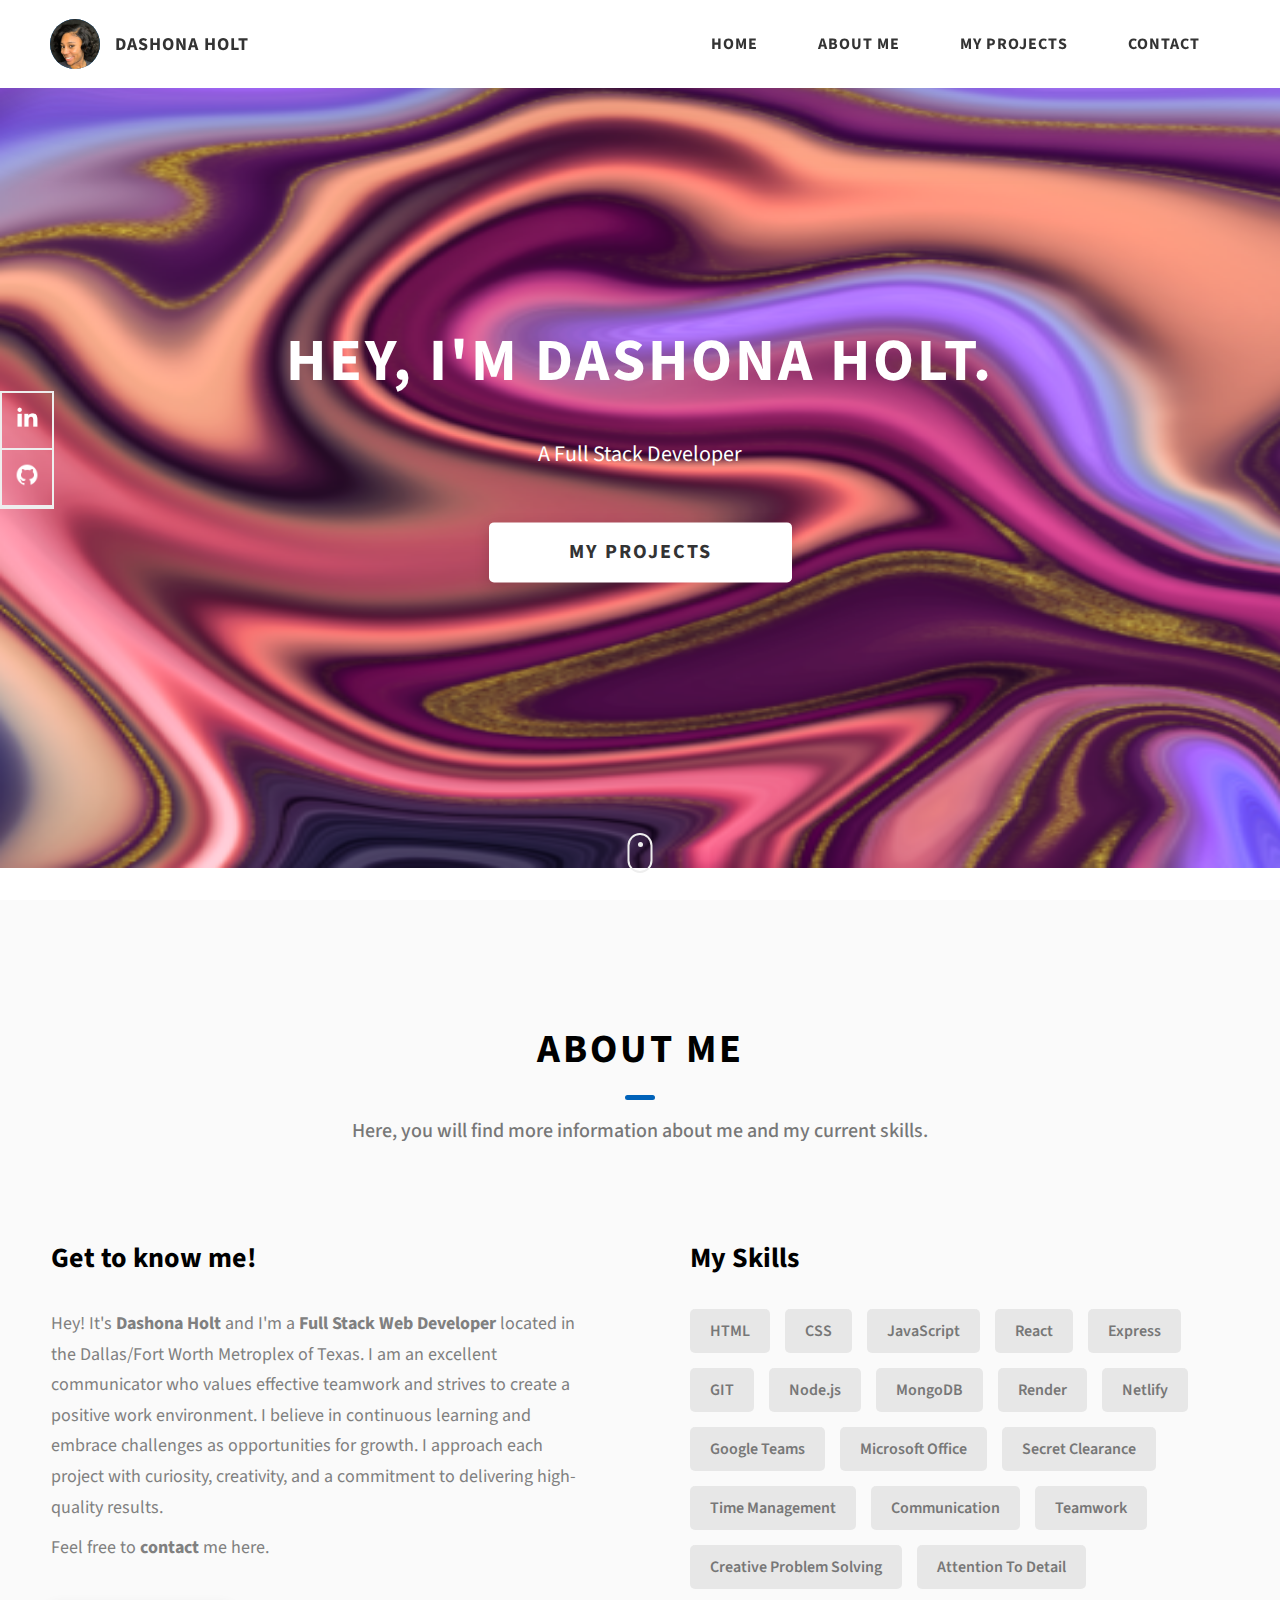
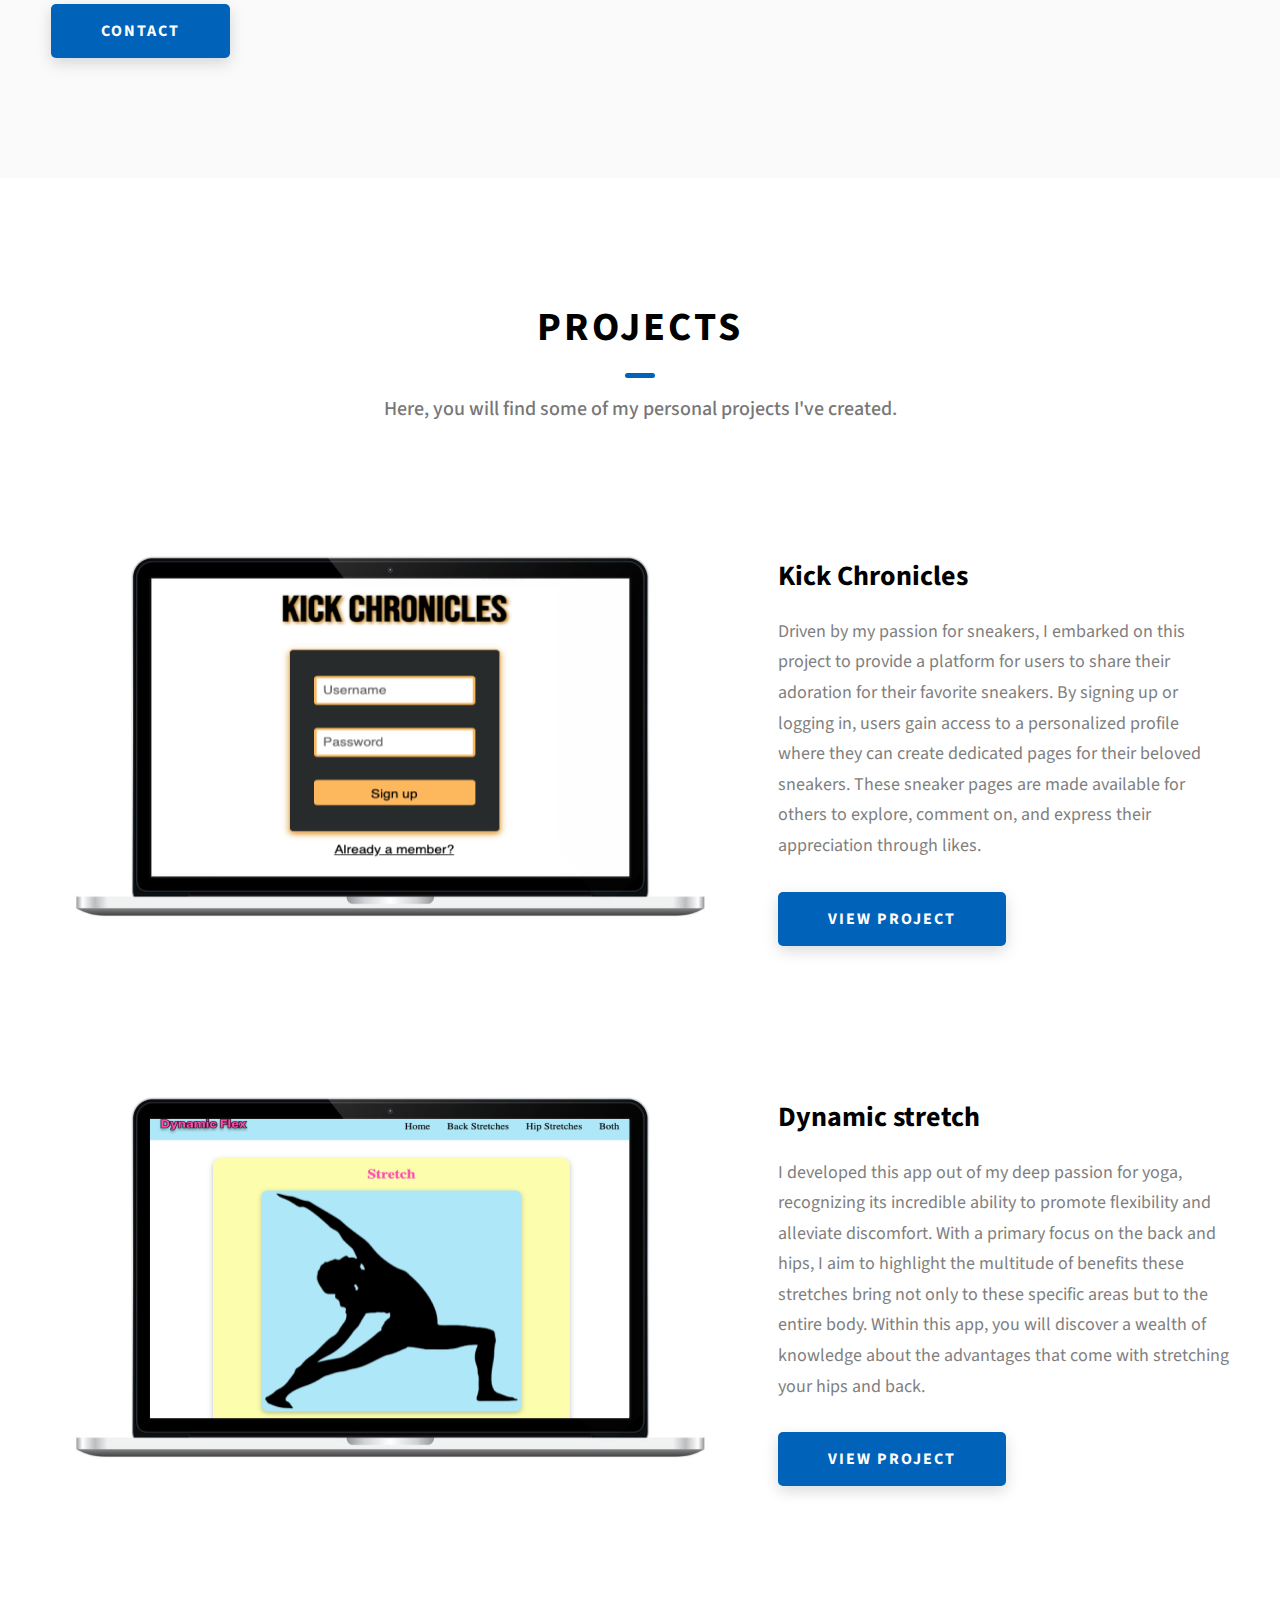
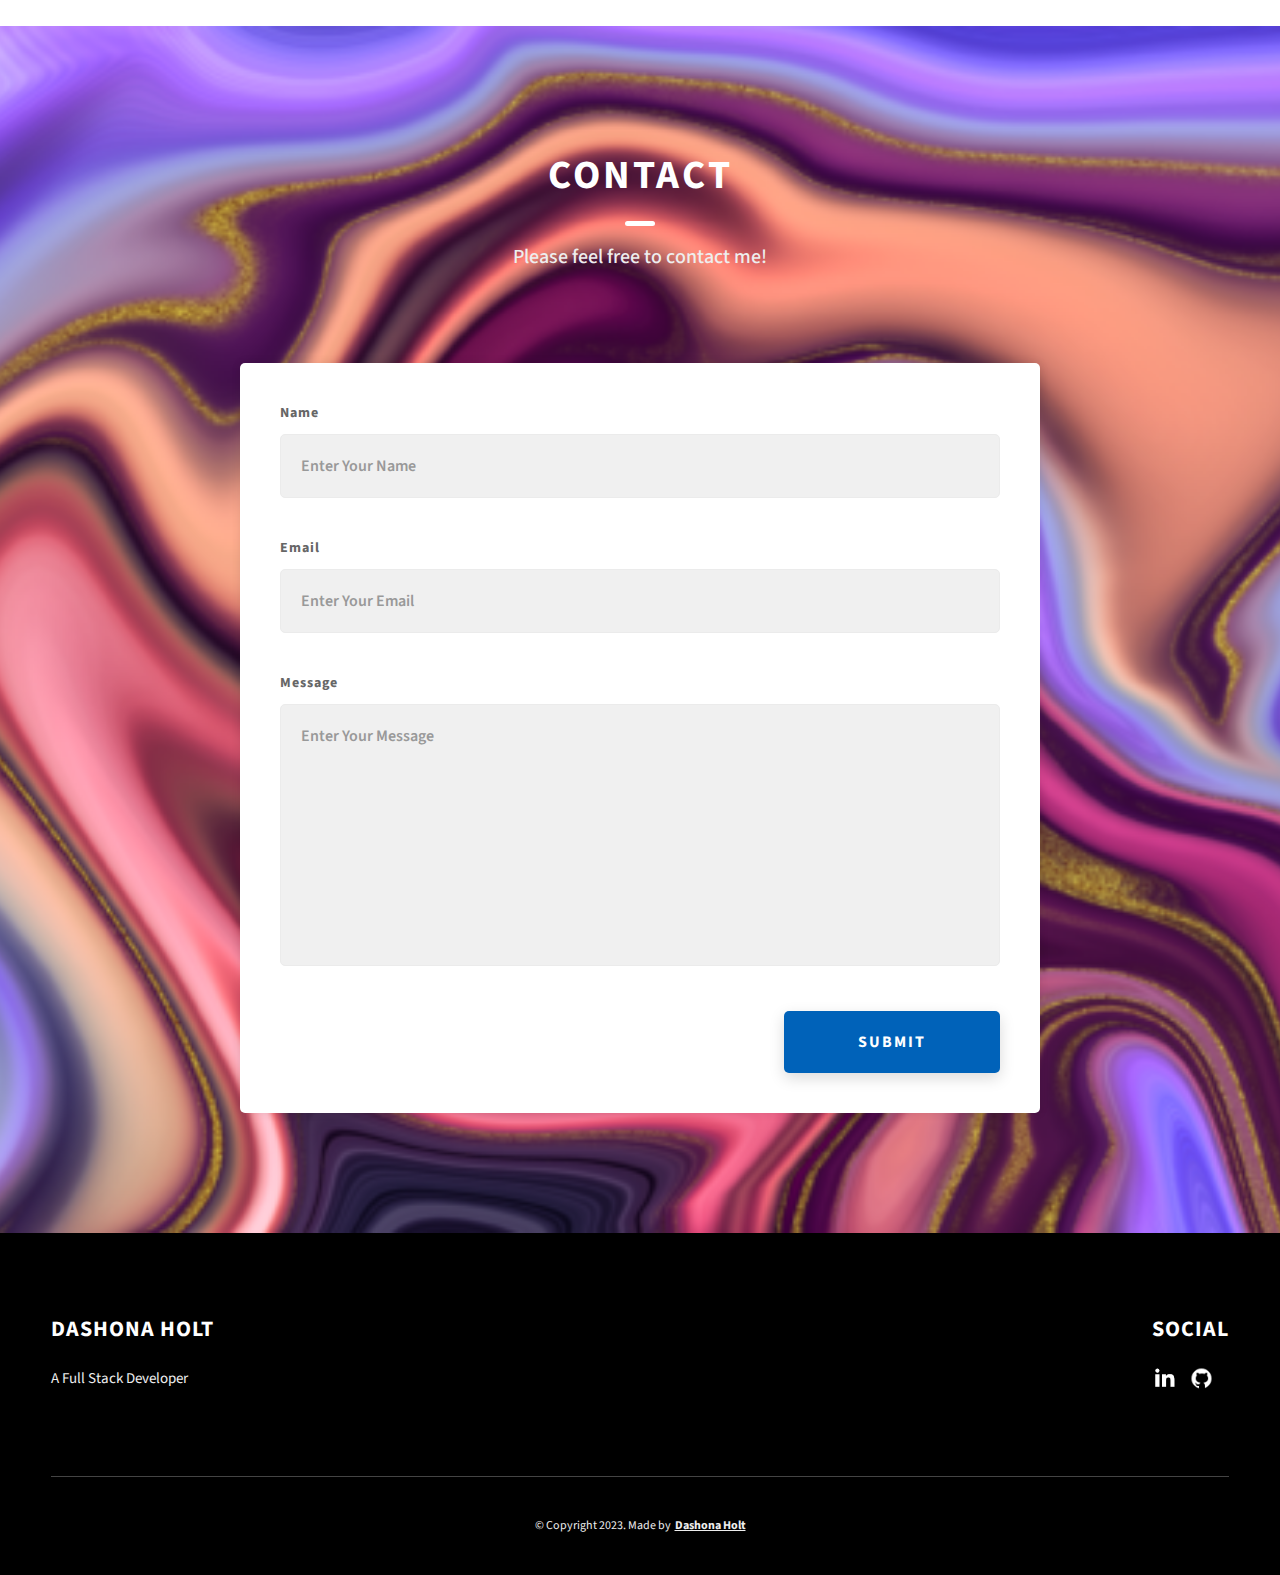
==== index.html @ 9c193bed "updates" ====
<!DOCTYPE html>
<html lang="en">
  <head>
    <meta charset="UTF-8" />
    <meta name="viewport" content="width=device-width, initial-scale=1.0" />
    <meta http-equiv="X-UA-Compatible" content="ie=edge" />
    <title>Dashona Holt's Portfolio</title>
    <meta name="description" content="Portfolio Template for Developer" />

    <link rel="stylesheet" href="css/style.css" />

    <link rel="preconnect" href="https://fonts.googleapis.com" />
    <link rel="preconnect" href="https://fonts.gstatic.com" crossorigin />
    <link
      href="https://fonts.googleapis.com/css2?family=Source+Sans+Pro:wght@400;600;700;900&display=swap"
      rel="stylesheet"
    />
  </head>
  <body>
    <header class="header">
      <div class="header__content">
        <div class="header__logo-container">
          <div class="header__logo-img-cont">
            <img
              src="./assets/png/myface.png"
              alt="Ram Maheshwari Logo Image"
              class="header__logo-img"
            />
          </div>
          <span class="header__logo-sub">Dashona Holt</span>
        </div>
        <div class="header__main">
          <ul class="header__links">
            <li class="header__link-wrapper">
              <a href="./index.html" class="header__link"> Home </a>
            </li>
            <li class="header__link-wrapper">
              <a href="./index.html#about" class="header__link">About Me </a>
            </li>
            <li class="header__link-wrapper">
              <a href="./index.html#projects" class="header__link">
                My Projects
              </a>
            </li>
            <li class="header__link-wrapper">
              <a href="./index.html#contact" class="header__link"> Contact </a>
            </li>
          </ul>
          <div class="header__main-ham-menu-cont">
            <img
              src="./assets/svg/ham-menu.svg"
              alt="hamburger menu"
              class="header__main-ham-menu"
            />
            <img
              src="./assets/svg/ham-menu-close.svg"
              alt="hamburger menu close"
              class="header__main-ham-menu-close d-none"
            />
          </div>
        </div>
      </div>
      <div class="header__sm-menu">
        <div class="header__sm-menu-content">
          <ul class="header__sm-menu-links">
            <li class="header__sm-menu-link">
              <a href="./index.html"> Home </a>
            </li>

            <li class="header__sm-menu-link">
              <a href="./index.html#about"> About Me</a>
            </li>

            <li class="header__sm-menu-link">
              <a href="./index.html#projects"> My Projects </a>
            </li>

            <li class="header__sm-menu-link">
              <a href="./index.html#contact"> Contact </a>
            </li>
          </ul>
        </div>
      </div>
    </header>
    <section class="home-hero">
      <div class="home-hero__content">
        <h1 class="heading-primary">Hey, I'm Dashona Holt.</h1>
        <div class="home-hero__info">
          <p class="text-primary">A Full Stack Developer</p>
        </div>

        <div class="home-hero__cta">
          <a href="./#projects" class="btn btn--bg">My Projects</a>
        </div>
      </div>
      <div class="home-hero__socials">
        <div class="home-hero__social">
          <a href="https://www.linkedin.com/in/dashonaholt/" class="home-hero__social-icon-link">
            <img
              src="./assets/png/linkedin-ico.png"
              alt="icon"
              class="home-hero__social-icon"
            />
          </a>
        </div>
        <div class="home-hero__social">
          <a href="https://github.com/dashonaholt" class="home-hero__social-icon-link">
            <img
              src="./assets/png/github-ico.png"
              alt="icon"
              class="home-hero__social-icon"
            />
          </a>
        </div>

      </div>
      <div class="home-hero__mouse-scroll-cont">
        <div class="mouse"></div>
      </div>
    </section>
    <section id="about" class="about sec-pad">
      <div class="main-container">
        <h2 class="heading heading-sec heading-sec__mb-med">
          <span class="heading-sec__main">About Me</span>
          <span class="heading-sec__sub">
            Here, you will find more information about me and my current skills.
          </span>
        </h2>
        <div class="about__content">
          <div class="about__content-main">
            <h3 class="about__content-title">Get to know me!</h3>
            <div class="about__content-details">
              <p class="about__content-details-para">
                Hey! It's
                <strong>Dashona Holt</strong>
                and I'm a <strong> Full Stack Web Developer </strong> located in
                the Dallas/Fort Worth Metroplex of Texas. I am an excellent communicator who values
                effective teamwork and strives to create a positive work
                environment. I believe in continuous learning and embrace challenges
                as opportunities for growth. I approach each project with curiosity,
                creativity, and a commitment to delivering high-quality results.
              </p>
              </p>
              <p class="about__content-details-para">
                Feel free to
                <strong>contact</strong> me here.
              </p>
            </div>
            <a href="./#contact" class="btn btn--med btn--theme dynamicBgClr"
              >Contact</a
            >
          </div>
          <div class="about__content-skills">
            <h3 class="about__content-title">My Skills</h3>
            <div class="skills">
              <div class="skills__skill">HTML</div>
              <div class="skills__skill">CSS</div>
              <div class="skills__skill">JavaScript</div>
              <div class="skills__skill">React</div>
              <div class="skills__skill">Express</div>
              <div class="skills__skill">GIT</div>
              <div class="skills__skill">Node.js</div>
              <div class="skills__skill">MongoDB</div>
              <div class="skills__skill">Render</div>
              <div class="skills__skill">Netlify</div>
              <div class="skills__skill">Google Teams</div>
              <div class="skills__skill">Microsoft Office</div>
              <div class="skills__skill">Secret Clearance</div>
              <div class="skills__skill">Time Management</div>
              <div class="skills__skill">Communication</div>
              <div class="skills__skill">Teamwork</div>
              <div class="skills__skill">Creative Problem Solving</div>
              <div class="skills__skill">Attention To Detail</div>
            </div>
          </div>
        </div>
      </div>
    </section>
    <section id="projects" class="projects sec-pad">
      <div class="main-container">
        <h2 class="heading heading-sec heading-sec__mb-bg">
          <span class="heading-sec__main">Projects</span>
          <span class="heading-sec__sub">
            Here, you will find some of my personal projects I've created.
          </span>
        </h2>

        <div class="projects__content">
          <div class="projects__row">
            <div class="projects__row-img-cont">
              <div class="laptop-screen">
              <img
                src="./assets/jpeg/sneakerblog.jpeg"
                alt="Software Screenshot"
                class="projects__row-img"
                loading="lazy"
              />
              </div>
            </div>
            <div class="projects__row-content">
              <h3 class="projects__row-content-title">Kick Chronicles</h3>
              <p class="projects__row-content-desc">
                Driven by my passion for sneakers, I embarked on this project to provide a platform 
                for users to share their adoration for their favorite sneakers. 
                By signing up or logging in, users gain access to a personalized profile where 
                they can create dedicated pages for their beloved sneakers. 
                These sneaker pages are made available for others to explore, 
                comment on, and express their appreciation through likes.
              </p>
              <a
                href="https://sneakerapp.onrender.com "
                class="btn btn--med btn--theme dynamicBgClr"
                target="_blank"
                >View Project</a
              >
            </div>
          </div>
          <!-- <div class="projects__row">
            <div class="projects__row-img-cont">
              <img
                src="./assets/jpeg/project-mockup-example.jpeg"
                alt="Software Screenshot"
                class="projects__row-img"
                loading="lazy"
              />
            </div>
            <div class="projects__row-content">
              <h3 class="projects__row-content-title">Harry Potter</h3>
              <p class="projects__row-content-desc">
                I have developed a project tailored specifically for Harry Potter enthusiasts 
                and those who are curious about the wizarding world. 
                This application offers users valuable information about the top characters and staff of Hogwarts School 
                of Witchcraft and Wizardry, as well as knowledge surrounding the four esteemed houses of Hogwarts:
                Gryffindor, Hufflepuff, Ravenclaw, and Slytherin.
              </p>
              <a
                href="./project-2.html"
                class="btn btn--med btn--theme dynamicBgClr"
                target="_blank"
                >Case Study</a
              >
            </div>
          </div> -->
          <div class="projects__row">
            <div class="projects__row-img-cont">
              <img
                src="./assets/jpeg/dynamicflex.jpeg"
                alt="Software Screenshot"
                class="projects__row-img"
                loading="lazy"
              />
            </div>
            <div class="projects__row-content">
              <h3 class="projects__row-content-title">Dynamic stretch</h3>
              <p class="projects__row-content-desc">
                I developed this app out of my deep passion for yoga, recognizing its incredible 
                ability to promote flexibility and alleviate discomfort. With a primary focus on 
                the back and hips, I aim to highlight the multitude of benefits these stretches 
                bring not only to these specific areas but to the entire body. 
                Within this app, you will discover a wealth of knowledge about the advantages
                that come with stretching your hips and back.
              </p>
              <a
                href="https://dynamicflex.netlify.app"
                class="btn btn--med btn--theme dynamicBgClr"
                target="_blank"
                >View Project</a
              >
            </div>
          </div>
        </div>
      </div>
    </section>
    <section id="contact" class="contact sec-pad dynamicBg">
      <div class="main-container">
        <h2 class="heading heading-sec heading-sec__mb-med">
          <span class="heading-sec__main heading-sec__main--lt">Contact</span>
          <span class="heading-sec__sub heading-sec__sub--lt">
            Please feel free to contact me!
          </span>
        </h2>
        <div class="contact__form-container">
          <form action="#" class="contact__form">
            <div class="contact__form-field">
              <label class="contact__form-label" for="name">Name</label>
              <input
                required
                placeholder="Enter Your Name"
                type="text"
                class="contact__form-input"
                name="name"
                id="name"
              />
            </div>
            <div class="contact__form-field">
              <label class="contact__form-label" for="email">Email</label>
              <input
                required
                placeholder="Enter Your Email"
                type="text"
                class="contact__form-input"
                name="email"
                id="email"
              />
            </div>
            <div class="contact__form-field">
              <label class="contact__form-label" for="message">Message</label>
              <textarea
                required
                cols="30"
                rows="10"
                class="contact__form-input"
                placeholder="Enter Your Message"
                name="message"
                id="message"
              ></textarea>
            </div>
            <button type="submit" class="btn btn--theme contact__btn">
              Submit
            </button>
          </form>
        </div>
      </div>
    </section>
    <footer class="main-footer">
      <div class="main-container">
        <div class="main-footer__upper">
          <div class="main-footer__row main-footer__row-1">
            <h2 class="heading heading-sm main-footer__heading-sm">
              <span>Social</span>
            </h2>
            <div class="main-footer__social-cont">
              <a target="_blank" rel="noreferrer" href="https://www.linkedin.com/in/dashonaholt/">
                <img
                  class="main-footer__icon"
                  src="./assets/png/linkedin-ico.png"
                  alt="icon"
                />
              </a>
              <a target="_blank" rel="noreferrer" href="https://github.com/dashonaholt">
                <img
                  class="main-footer__icon"
                  src="./assets/png/github-ico.png"
                  alt="icon"
                />
              </a>
            </div>
          </div>
          <div class="main-footer__row main-footer__row-2">
            <h4 class="heading heading-sm text-lt">Dashona Holt</h4>
            <p class="main-footer__short-desc">
              A Full Stack Developer
            </p>
          </div>
        </div>

        <!-- If you give me some credit or shoutout here by linking to my website, then it will be a big thing for me and will help me a lot :) -->
        <div class="main-footer__lower">
          &copy; Copyright 2023. Made by
          <a rel="noreferrer" target="_blank" href=""
            >Dashona Holt</a
          >
        </div>
      </div>
    </footer>

    <script src="./index.js"></script>
  </body>
</html>
---- css/style.css ----
/*
0 - 600px:      Phone
600 - 900px:    Tablet portrait
900 - 1200px:   Tablet landscape
[1200 - 1800] is where our normal styles apply
1800px + :      Big desktop
$breakpoint arguement choices:
- phone
- tab-port
- tab-land
- big-desktop

Inside media queries 1em is always 16px i.e 1em = 16px at every screen size only inside media queries
*/
*,
*::after,
*::before {
  margin: 0;
  padding: 0;
  box-sizing: inherit;
  font-family: inherit; }

html {
  font-size: 62.5%;
  scroll-behavior: smooth; }
  @media only screen and (max-width: 75em) {
    html {
      font-size: 59%; } }
  @media only screen and (max-width: 56.25em) {
    html {
      font-size: 56%; } }
  @media only screen and (min-width: 112.5em) {
    html {
      font-size: 65%; } }

body {
  box-sizing: border-box;
  position: relative;
  line-height: 1.5;
  font-family: sans-serif;
  overflow-x: hidden;
  overflow-y: scroll;
  font-family: 'Source Sans Pro', sans-serif; }

a {
  text-decoration: none;
  color: inherit; }

li {
  list-style: none; }

input:focus,
button:focus,
a:focus,
textarea:focus {
  outline: none; }

button {
  border: none;
  cursor: pointer; }

textarea {
  resize: none; }

.heading-primary {
  font-size: 6rem;
  text-transform: uppercase;
  letter-spacing: 3px;
  text-align: center; }
  @media only screen and (max-width: 37.5em) {
    .heading-primary {
      font-size: 4.5rem; } }

.heading-sec__mb-bg {
  margin-bottom: 11rem; }
  @media only screen and (max-width: 56.25em) {
    .heading-sec__mb-bg {
      margin-bottom: 8rem; } }

.heading-sec__mb-med {
  margin-bottom: 9rem; }
  @media only screen and (max-width: 56.25em) {
    .heading-sec__mb-med {
      margin-bottom: 8rem; } }

.heading-sec__main {
  display: block;
  font-size: 4rem;
  text-transform: uppercase;
  letter-spacing: 1px;
  letter-spacing: 3px;
  text-align: center;
  margin-bottom: 3.5rem;
  position: relative; }
  .heading-sec__main--lt {
    color: #fff; }
    .heading-sec__main--lt::after {
      content: '';
      background: #fff !important; }
  .heading-sec__main::after {
    content: '';
    position: absolute;
    top: calc(100% + 1.5rem);
    height: 5px;
    width: 3rem;
    background: #0062b9;
    left: 50%;
    transform: translateX(-50%);
    border-radius: 5px; }
    @media only screen and (max-width: 37.5em) {
      .heading-sec__main::after {
        top: calc(100% + 1.2rem); } }

.heading-sec__sub {
  display: block;
  text-align: center;
  color: #777;
  font-size: 2rem;
  font-weight: 500;
  max-width: 80rem;
  margin: auto;
  line-height: 1.6; }
  @media only screen and (max-width: 37.5em) {
    .heading-sec__sub {
      font-size: 1.8rem; } }
  .heading-sec__sub--lt {
    color: #eee; }

.heading-sm {
  font-size: 2.2rem;
  text-transform: uppercase;
  letter-spacing: 1px; }

.main-container {
  max-width: 120rem;
  margin: auto;
  width: 92%; }

.btn {
  background: #fff;
  color: #333;
  text-transform: uppercase;
  letter-spacing: 2px;
  display: inline-block;
  font-weight: 700;
  border-radius: 5px;
  box-shadow: 0 5px 15px 0 rgba(0, 0, 0, 0.15);
  transition: transform .3s; }
  .btn:hover {
    transform: translateY(-3px); }
  .btn--bg {
    padding: 1.5rem 8rem;
    font-size: 2rem; }
  .btn--med {
    padding: 1.5rem 5rem;
    font-size: 1.6rem; }
  .btn--theme {
    background: #0062b9;
    color: #fff; }
  .btn--theme-inv {
    color: #0062b9;
    background: #fff;
    border: 2px solid #0062b9;
    box-shadow: none;
    padding: calc(1.5rem - 2px) calc(5rem - 2px); }

.sec-pad {
  padding: 12rem 0; }
  @media only screen and (max-width: 56.25em) {
    .sec-pad {
      padding: 8rem 0; } }

.text-primary {
  color: #fff;
  font-size: 2.2rem;
  text-align: center;
  width: 100%;
  line-height: 1.6; }
  @media only screen and (max-width: 37.5em) {
    .text-primary {
      font-size: 2rem; } }

.d-none {
  display: none; }

  .home-hero {
    color: #fff;
    background-image: url(../assets/jpeg/background.jpeg);
    background-position: center;
    background-repeat: no-repeat;
    background-size: 2031px 835px;
    height: 100vh;
    min-height: 80rem;
    max-height: 120rem;
    position: relative; }
  @media only screen and (max-width: 37.5em) {
    .home-hero {
      height: unset;
      min-height: unset; } }
  .home-hero__socials {
    position: absolute;
    top: 50%;
    border: 2px solid #eee;
    border-left: 2px solid #eee;
    transform: translateY(-50%); }
    @media only screen and (max-width: 56.25em) {
      .home-hero__socials {
        display: none; } }
  .home-hero__mouse-scroll-cont {
    position: absolute;
    bottom: 3%;
    left: 50%;
    transform: translateX(-50%); }
    @media only screen and (max-width: 37.5em) {
      .home-hero__mouse-scroll-cont {
        display: none; } }
  .home-hero__social {
    width: 5rem; }
  .home-hero__social-icon-link {
    width: 100%;
    display: block;
    padding: 1.2rem;
    border-bottom: 2px solid #eee;
    transition: background .3s; }
    .home-hero__social-icon-link:hover {
      background: rgba(255, 255, 255, 0.1); }
    .home-hero__social-icon-link--bd-none {
      border-bottom: 0; }
  .home-hero__social-icon {
    width: 100%; }
  .home-hero__content {
    position: absolute;
    top: 50%;
    left: 50%;
    transform: translate(-50%, -50%);
    max-width: 90rem;
    width: 92%; }
    @media only screen and (max-width: 37.5em) {
      .home-hero__content {
        padding: 19rem 0 13rem 0;
        margin: auto;
        position: static;
        transform: translate(0, 0); } }
  .home-hero__info {
    margin: 3rem auto 0 auto;
    max-width: 80rem; }
  .home-hero__cta {
    margin-top: 5rem;
    text-align: center; }

.about {
  background: #fafafa; }
  .about__content {
    display: grid;
    grid-template-columns: 1fr 1fr;
    grid-gap: 10rem; }
    @media only screen and (max-width: 56.25em) {
      .about__content {
        grid-template-columns: 1fr;
        grid-gap: 8rem; } }
    .about__content-title {
      font-weight: 700;
      font-size: 2.8rem;
      margin-bottom: 3rem; }
      @media only screen and (max-width: 37.5em) {
        .about__content-title {
          font-size: 2.4rem; } }
    .about__content-details-para {
      font-size: 1.8rem;
      color: grey;
      max-width: 60rem;
      line-height: 1.7;
      margin-bottom: 1rem; }
      .about__content-details-para--hl {
        font-weight: 700;
        margin: 0 3px; }
      .about__content-details-para:last-child {
        margin-bottom: 4rem; }

.projects__row {
  display: grid;
  grid-template-columns: 1.5fr 1fr;
  grid-gap: 5rem;
  margin-bottom: 11rem; }
  @media only screen and (max-width: 56.25em) {
    .projects__row {
      grid-template-columns: 1fr;
      grid-gap: 2rem;
      margin-bottom: 8rem; } }
  @media only screen and (max-width: 56.25em) {
    .projects__row {
      text-align: center; } }
  .projects__row:last-child {
    margin-bottom: 0; }
  .projects__row-img-cont {
    overflow: hidden; }
  .projects__row-img {
    width: 100%;
    display: block;
    object-fit: cover; }
  .projects__row-content {
    padding: 2rem 0;
    display: flex;
    justify-content: center;
    flex-direction: column;
    align-items: flex-start; }
    @media only screen and (max-width: 56.25em) {
      .projects__row-content {
        align-items: center; } }
    .projects__row-content-title {
      font-weight: 700;
      font-size: 2.8rem;
      margin-bottom: 2rem; }
      @media only screen and (max-width: 37.5em) {
        .projects__row-content-title {
          font-size: 2.4rem; } }
    .projects__row-content-desc {
      font-size: 1.8rem;
      color: grey;
      max-width: 60rem;
      line-height: 1.7;
      margin-bottom: 3rem; }
      @media only screen and (max-width: 37.5em) {
        .projects__row-content-desc {
          font-size: 1.7rem; } }

.contact {
  background-image: url(../assets/jpeg/background.jpeg);
  background-size: cover;
  background-position: center; }
  .contact__form-container {
    box-shadow: 0 0 10px rgba(0, 0, 0, 0.1);
    background: white;
    padding: 4rem;
    margin-top: 6rem;
    max-width: 80rem;
    text-align: right;
    width: 95%;
    border-radius: 5px;
    margin: 5rem auto 0 auto; }
    @media only screen and (max-width: 37.5em) {
      .contact__form-container {
        padding: 3rem; } }
  .contact__form-field {
    margin-bottom: 4rem; }
    @media only screen and (max-width: 37.5em) {
      .contact__form-field {
        margin-bottom: 3rem; } }
  .contact__form-label {
    color: #666;
    font-size: 1.4rem;
    letter-spacing: 1px;
    font-weight: 700;
    margin-bottom: 1rem;
    display: block;
    text-align: left; }
  .contact__form-input {
    color: #333;
    padding: 2rem;
    width: 100%;
    border: 1px solid #ebebeb;
    font-size: 1.6rem;
    letter-spacing: 0px;
    background: #f0f0f0;
    border-radius: 5px;
    font-weight: 600;
    /* Code for Modern Browsers */
    /* Code for WebKit, Blink, Edge */
    /* Code for Internet Explorer 10-11 */
    /* Code for Microsoft Edge */
    /* Code for Mozilla Firefox 4 to 18 */
    /* Code for Mozilla Firefox 19+ */ }
    .contact__form-input::placeholder {
      color: #999;
      font-weight: 600;
      font-size: 1.6rem; }
    .contact__form-input::-webkit-input-placeholder {
      color: #999;
      font-weight: 600;
      font-size: 1.6rem; }
    .contact__form-input:-ms-input-placeholder {
      color: #999;
      font-weight: 600;
      font-size: 1.6rem; }
    .contact__form-input::-ms-input-placeholder {
      color: #999;
      font-weight: 600;
      font-size: 1.6rem; }
    .contact__form-input:-moz-placeholder {
      opacity: 1;
      color: #999;
      font-weight: 600;
      font-size: 1.6rem; }
    .contact__form-input::-moz-placeholder {
      opacity: 1;
      color: #999;
      font-weight: 600;
      font-size: 1.6rem; }
  .contact__btn {
    width: 30%;
    padding: 2rem 4rem;
    font-size: 1.6rem; }
    @media only screen and (max-width: 37.5em) {
      .contact__btn {
        width: 100%; } }

.project-cs-hero {
  color: #fff;
  background: linear-gradient(to right, rgba(0, 98, 185, 0.8), rgba(0, 98, 185, 0.8)), url(../../assets/svg/common-bg.svg);
  background-size: cover;
  background-position: center;
  position: relative; }
  @media only screen and (max-width: 37.5em) {
    .project-cs-hero {
      height: unset;
      min-height: unset; } }
  .project-cs-hero__content {
    padding: 25rem 0 17rem 0;
    max-width: 90rem;
    width: 92%;
    margin: auto; }
    @media only screen and (max-width: 37.5em) {
      .project-cs-hero__content {
        padding: 19rem 0 13rem 0;
        margin: auto;
        position: static;
        transform: translate(0, 0); } }
  .project-cs-hero__info {
    margin: 3rem auto 0 auto;
    max-width: 80rem; }
  .project-cs-hero__cta {
    margin-top: 5rem;
    text-align: center; }

.project-details__content {
  padding: 8rem 0;
  max-width: 90rem;
  margin: auto; }
  .project-details__content-title {
    font-weight: 700;
    font-size: 2.8rem;
    margin-bottom: 3rem; }
    @media only screen and (max-width: 37.5em) {
      .project-details__content-title {
        font-size: 2.4rem; } }

.project-details__showcase-img-cont {
  width: 100%;
  margin-bottom: 6rem; }

.project-details__showcase-img {
  width: 100%; }

.project-details__content-main {
  width: 100%;
  max-width: 70rem;
  margin: auto; }

.project-details__desc {
  margin: 0 0 7rem 0; }
  .project-details__desc-para {
    font-size: 1.8rem;
    line-height: 1.7;
    color: grey;
    margin-bottom: 2rem; }

.project-details__tools-used {
  margin: 0 0 7rem 0; }
  .project-details__tools-used-list {
    display: flex;
    flex-wrap: wrap; }
  .project-details__tools-used-item {
    padding: 1rem 2rem;
    margin-bottom: 1.5rem;
    margin-right: 1.5rem;
    font-size: 1.6rem;
    background: rgba(153, 153, 153, 0.2);
    border-radius: 5px;
    font-weight: 600;
    color: #777; }

.project-details__links {
  margin: 0 0; }
  .project-details__links-btn {
    margin-right: 2rem; }
    @media only screen and (max-width: 37.5em) {
      .project-details__links-btn {
        margin-right: 0;
        width: 70%;
        margin-bottom: 2rem;
        text-align: center; } }
    .project-details__links-btn:last-child {
      margin: 0; }
      @media only screen and (max-width: 37.5em) {
        .project-details__links-btn:last-child {
          margin: 0; } }

.header {
  position: fixed;
  width: 100%;
  z-index: 1000;
  background: #000;
  background: #fff;
  box-shadow: 0 10px 100px rgba(0, 0, 0, 0.1); }
  .header__content {
    display: flex;
    align-items: center;
    justify-content: space-between;
    padding: 1rem 5rem; }
    @media only screen and (max-width: 56.25em) {
      .header__content {
        padding: 0 2rem; } }
  .header__logo-container {
    display: flex;
    align-items: center;
    cursor: pointer;
    color: #333;
    transition: color .3s; }
    .header__logo-container:hover {
      color: #0062b9; }
  .header__logo-img-cont {
    width: 5rem;
    height: 5rem;
    border-radius: 50px;
    overflow: hidden;
    margin-right: 1.5rem;
    background: #0062b9; }
    @media only screen and (max-width: 56.25em) {
      .header__logo-img-cont {
        width: 4.5rem;
        height: 4.5rem;
        margin-right: 1.2rem; } }
  .header__logo-img {
    width: 100%;
    height: 100%;
    object-fit: cover;
    object-position: center;
    display: block; }
  .header__logo-sub {
    font-size: 1.8rem;
    text-transform: uppercase;
    font-weight: 700;
    letter-spacing: 1px; }
  .header__links {
    display: flex; }
    @media only screen and (max-width: 37.5em) {
      .header__links {
        display: none; } }
  .header__link {
    padding: 2.2rem 3rem;
    display: inline-block;
    font-size: 1.6rem;
    color: #333;
    text-transform: uppercase;
    letter-spacing: 1px;
    font-weight: 700;
    transition: color .3s; }
    .header__link:hover {
      color: #0062b9; }
    @media only screen and (max-width: 56.25em) {
      .header__link {
        padding: 3rem 1.8rem;
        font-size: 1.5rem; } }
  .header__main-ham-menu-cont {
    display: none;
    width: 3rem;
    padding: 2.2rem 0; }
    @media only screen and (max-width: 37.5em) {
      .header__main-ham-menu-cont {
        display: block; } }
  .header__main-ham-menu {
    width: 100%; }
  .header__main-ham-menu-close {
    width: 100%; }
  .header__sm-menu {
    background: #fff;
    position: absolute;
    width: 100%;
    top: 100%;
    visibility: hidden;
    opacity: 0;
    transition: all .3s;
    box-shadow: 0px 5px 5px 0px rgba(0, 0, 0, 0.1);
    -webkit-box-shadow: 0px 5px 5px 0px rgba(0, 0, 0, 0.1);
    -moz-box-shadow: 0px 5px 5px 0px rgba(0, 0, 0, 0.1); }
    .header__sm-menu--active {
      visibility: hidden;
      opacity: 0; }
      @media only screen and (max-width: 37.5em) {
        .header__sm-menu--active {
          visibility: visible;
          opacity: 1; } }
  .header__sm-menu-link a {
    display: block;
    text-decoration: none;
    padding: 2.5rem 3rem;
    font-size: 1.6rem;
    color: #333;
    text-align: right;
    border-bottom: 1px solid #eee;
    font-weight: 700;
    text-transform: uppercase;
    letter-spacing: 2px;
    transition: color .3s; }
    .header__sm-menu-link a:hover {
      color: #0062b9; }
  .header__sm-menu-link:first-child a {
    border-top: 1px solid #eee; }
  .header__sm-menu-link-last {
    border-bottom: 0; }

.main-footer {
  background: #000;
  color: #fff; }
  .main-footer__upper {
    display: flex;
    justify-content: space-between;
    padding: 8rem 0; }
    @media only screen and (max-width: 56.25em) {
      .main-footer__upper {
        padding: 6rem 0; } }
    @media only screen and (max-width: 37.5em) {
      .main-footer__upper {
        display: block; } }
  .main-footer__row-1 {
    order: 2; }
    @media only screen and (max-width: 56.25em) {
      .main-footer__row-1 {
        margin-bottom: 5rem; } }
  .main-footer__row-2 {
    width: 40%;
    order: 1;
    max-width: 50rem; }
    @media only screen and (max-width: 56.25em) {
      .main-footer__row-2 {
        width: 100%; } }
  .main-footer__short-desc {
    margin-top: 2rem;
    color: #eee;
    font-size: 1.5rem;
    line-height: 1.7; }
  .main-footer__social-cont {
    margin-top: 2rem; }
  .main-footer__icon {
    margin-right: 1rem;
    width: 2.5rem; }
    .main-footer__icon--mr-none {
      margin-right: 0; }
  .main-footer__lower {
    padding: 4rem 0;
    border-top: 1px solid #444;
    color: #eee;
    font-size: 1.2rem;
    text-align: left;
    text-align: center; }
    .main-footer__lower a {
      text-decoration: underline;
      font-weight: bold;
      margin-left: 2px; }
    @media only screen and (max-width: 56.25em) {
      .main-footer__lower {
        padding: 3.5rem 0; } }

.skills {
  display: flex;
  flex-wrap: wrap; }
  .skills__skill {
    padding: 1rem 2rem;
    margin-bottom: 1.5rem;
    margin-right: 1.5rem;
    font-size: 1.6rem;
    background: rgba(153, 153, 153, 0.2);
    border-radius: 5px;
    font-weight: 600;
    color: #777; }

.mouse {
  width: 25px;
  height: 40px;
  border: 2px solid #eee;
  border-radius: 60px;
  position: relative;
  overflow: hidden; }
  .mouse::before {
    content: '';
    width: 5px;
    height: 5px;
    position: absolute;
    top: 7px;
    left: 50%;
    transform: translateX(-50%);
    background-color: #eee;
    border-radius: 50%;
    opacity: 1;
    animation: wheel 1.3s infinite;
    -webkit-animation: wheel 1.3s infinite; }

@keyframes wheel {
  to {
    opacity: 0;
    top: 27px; } }

@-webkit-keyframes wheel {
  to {
    opacity: 0;
    top: 27px; } }
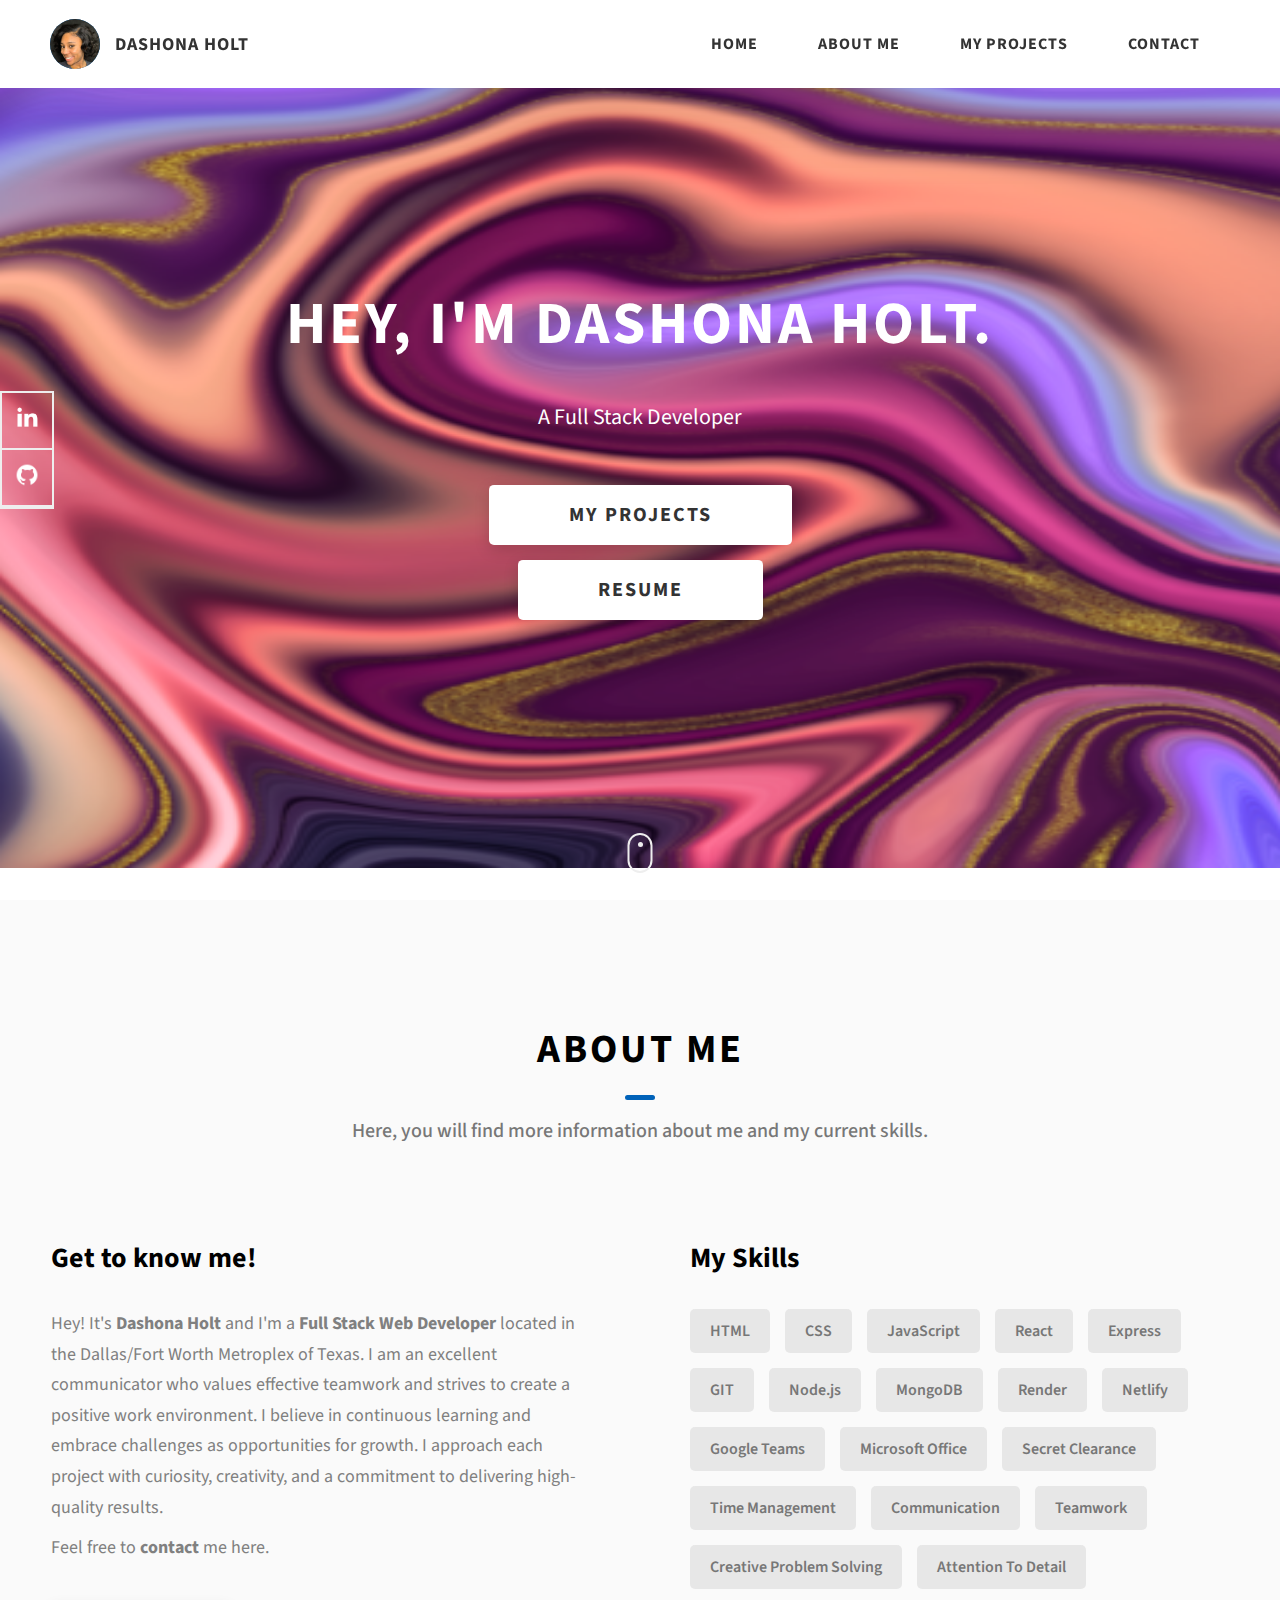
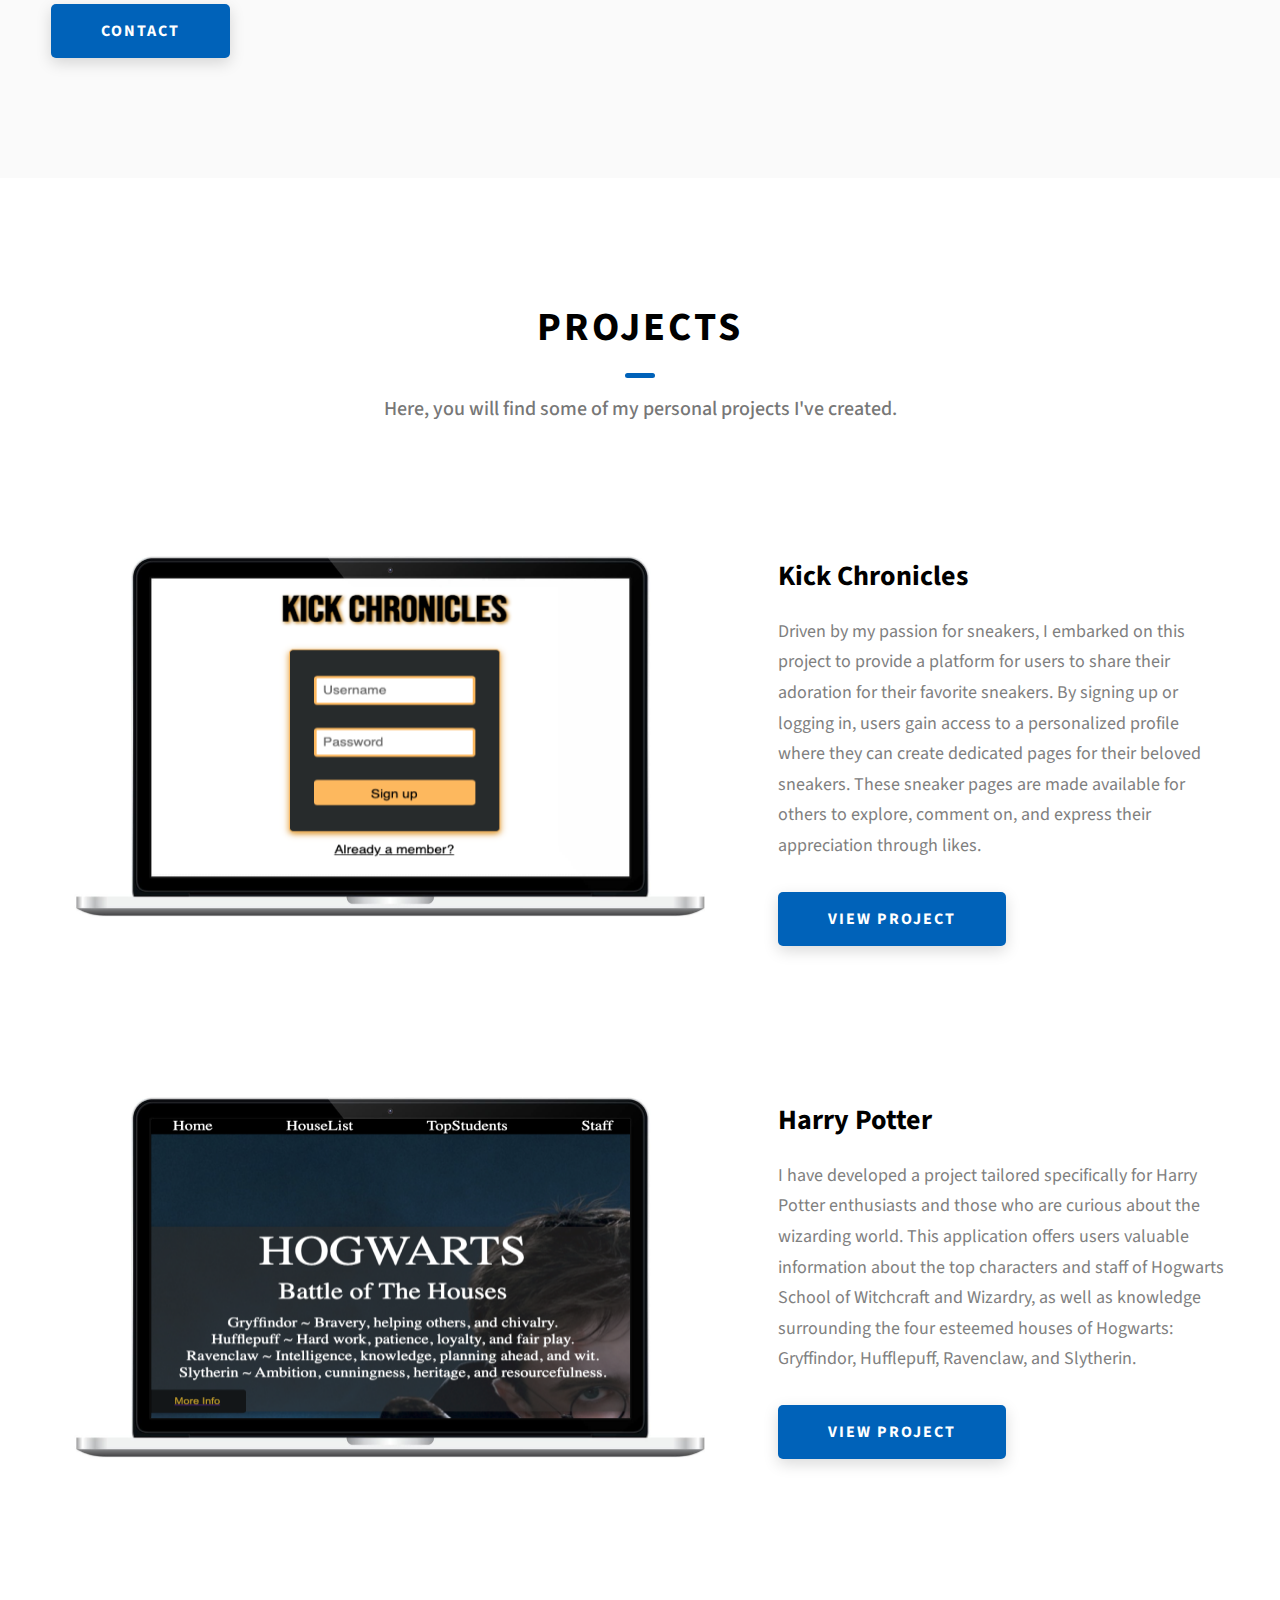
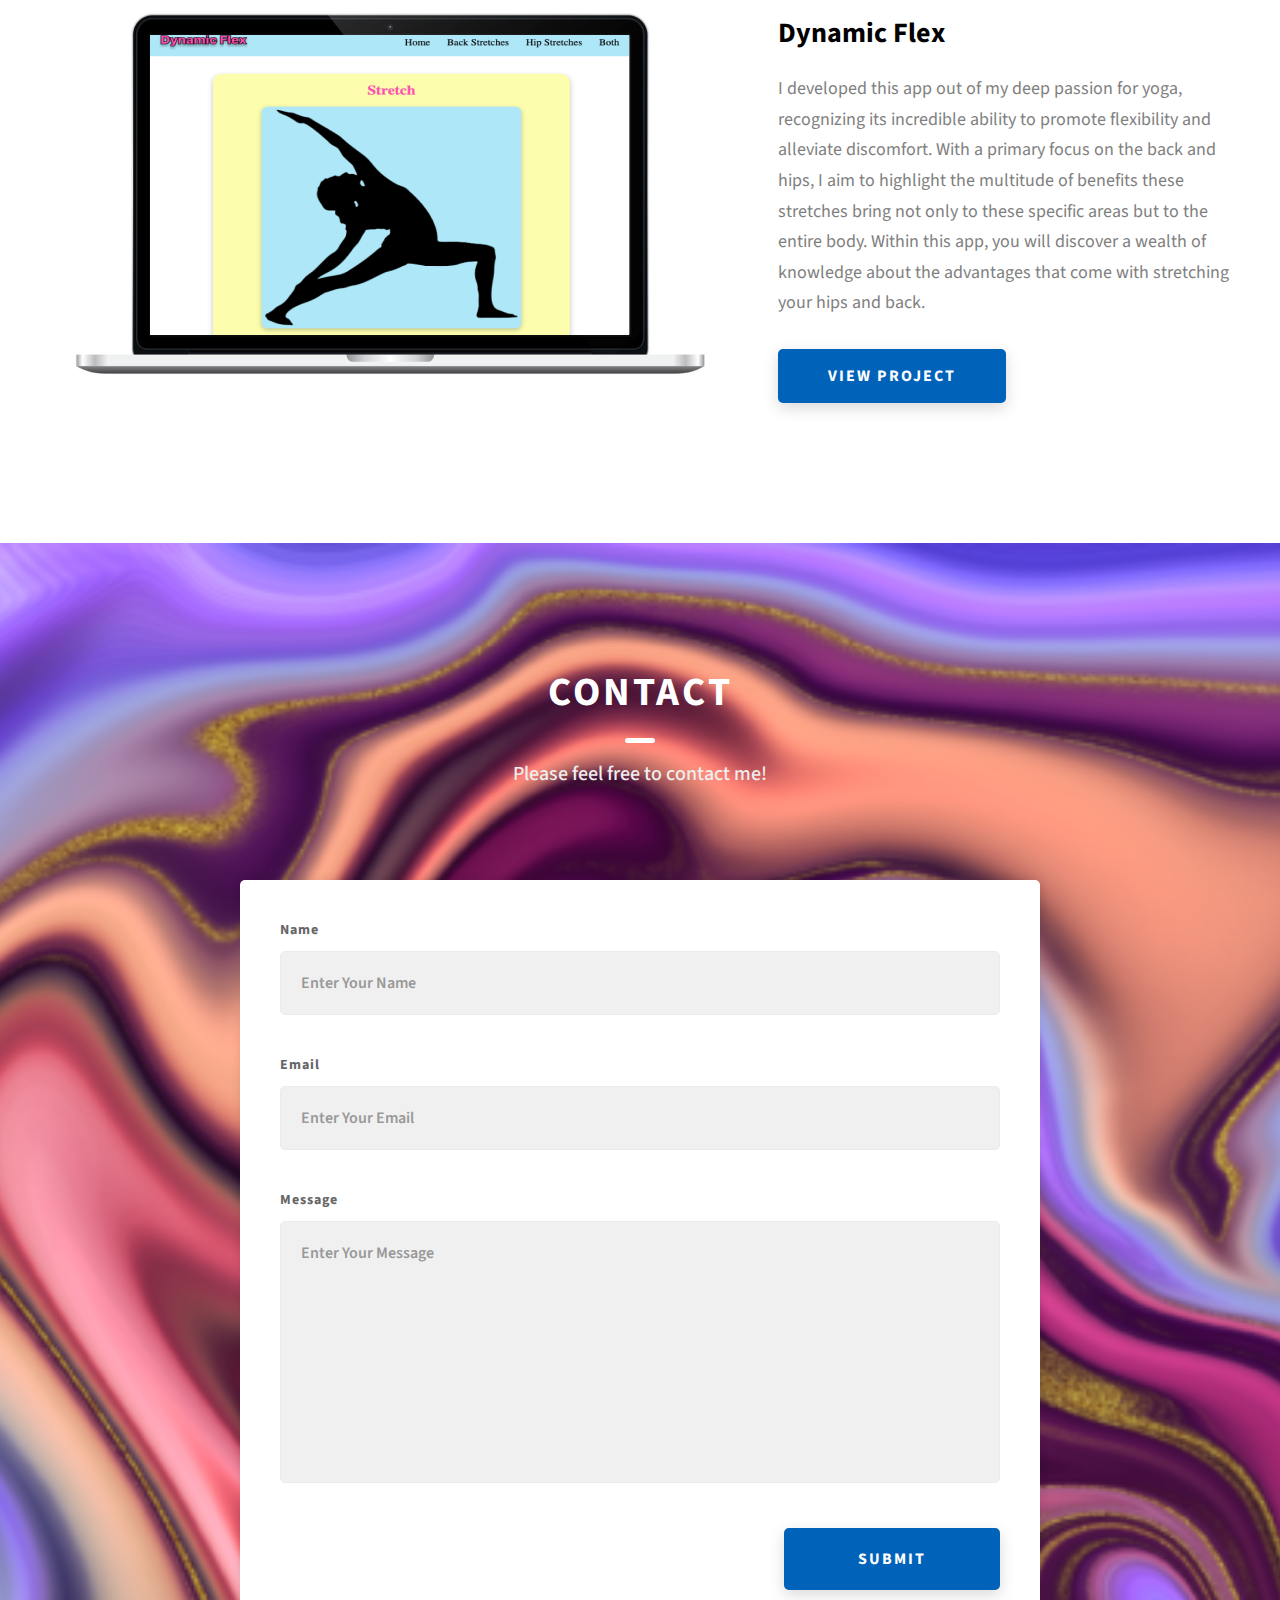
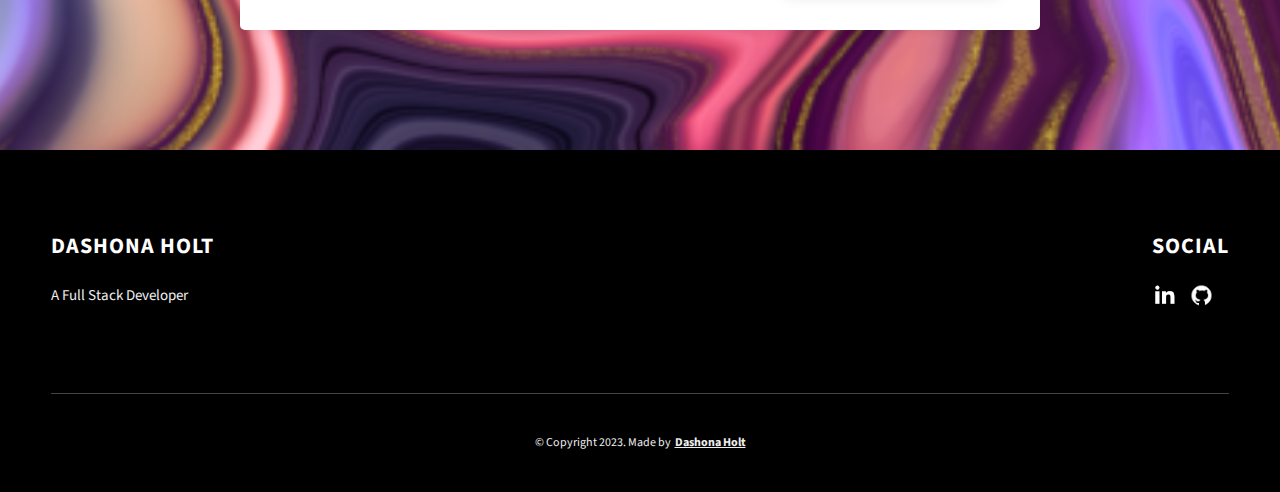
==== commit ba3d8413: "Updated" ====
--- a/index.html
+++ b/index.html
@@ -91,6 +91,9 @@
 
         <div class="home-hero__cta">
           <a href="./#projects" class="btn btn--bg">My Projects</a>
+          <br>
+          <br>
+          <p><a href="https://docs.google.com/document/d/1VqMBOsso0ktJHoJXjQicAFx6pvvEFF7G/edit?usp=sharing&ouid=112536076471404578181&rtpof=true&sd=true" class="btn btn--bg">Resume</a></p>
         </div>
       </div>
       <div class="home-hero__socials">
@@ -215,10 +218,10 @@
               >
             </div>
           </div>
-          <!-- <div class="projects__row">
+          <div class="projects__row">
             <div class="projects__row-img-cont">
               <img
-                src="./assets/jpeg/project-mockup-example.jpeg"
+                src="./assets/jpeg/harrypotter.jpeg"
                 alt="Software Screenshot"
                 class="projects__row-img"
                 loading="lazy"
@@ -234,13 +237,13 @@
                 Gryffindor, Hufflepuff, Ravenclaw, and Slytherin.
               </p>
               <a
-                href="./project-2.html"
+                href="https://dashonaholtharrypotter.netlify.app/"
                 class="btn btn--med btn--theme dynamicBgClr"
                 target="_blank"
-                >Case Study</a
+                >View Project</a
               >
             </div>
-          </div> -->
+          </div>
           <div class="projects__row">
             <div class="projects__row-img-cont">
               <img
@@ -251,7 +254,7 @@
               />
             </div>
             <div class="projects__row-content">
-              <h3 class="projects__row-content-title">Dynamic stretch</h3>
+              <h3 class="projects__row-content-title">Dynamic Flex</h3>
               <p class="projects__row-content-desc">
                 I developed this app out of my deep passion for yoga, recognizing its incredible 
                 ability to promote flexibility and alleviate discomfort. With a primary focus on 
@@ -261,7 +264,7 @@
                 that come with stretching your hips and back.
               </p>
               <a
-                href="https://dynamicflex.netlify.app"
+                href="https://dynamicflex.onrender.com/"
                 class="btn btn--med btn--theme dynamicBgClr"
                 target="_blank"
                 >View Project</a
@@ -280,7 +283,7 @@
           </span>
         </h2>
         <div class="contact__form-container">
-          <form action="#" class="contact__form">
+          <form action="https://formspree.io/f/xjvqboee" method="POST" class="contact__form">
             <div class="contact__form-field">
               <label class="contact__form-label" for="name">Name</label>
               <input
@@ -322,6 +325,7 @@
         </div>
       </div>
     </section>
+    
     <footer class="main-footer">
       <div class="main-container">
         <div class="main-footer__upper">
@@ -354,7 +358,6 @@
           </div>
         </div>
 
-        <!-- If you give me some credit or shoutout here by linking to my website, then it will be a big thing for me and will help me a lot :) -->
         <div class="main-footer__lower">
           &copy; Copyright 2023. Made by
           <a rel="noreferrer" target="_blank" href=""
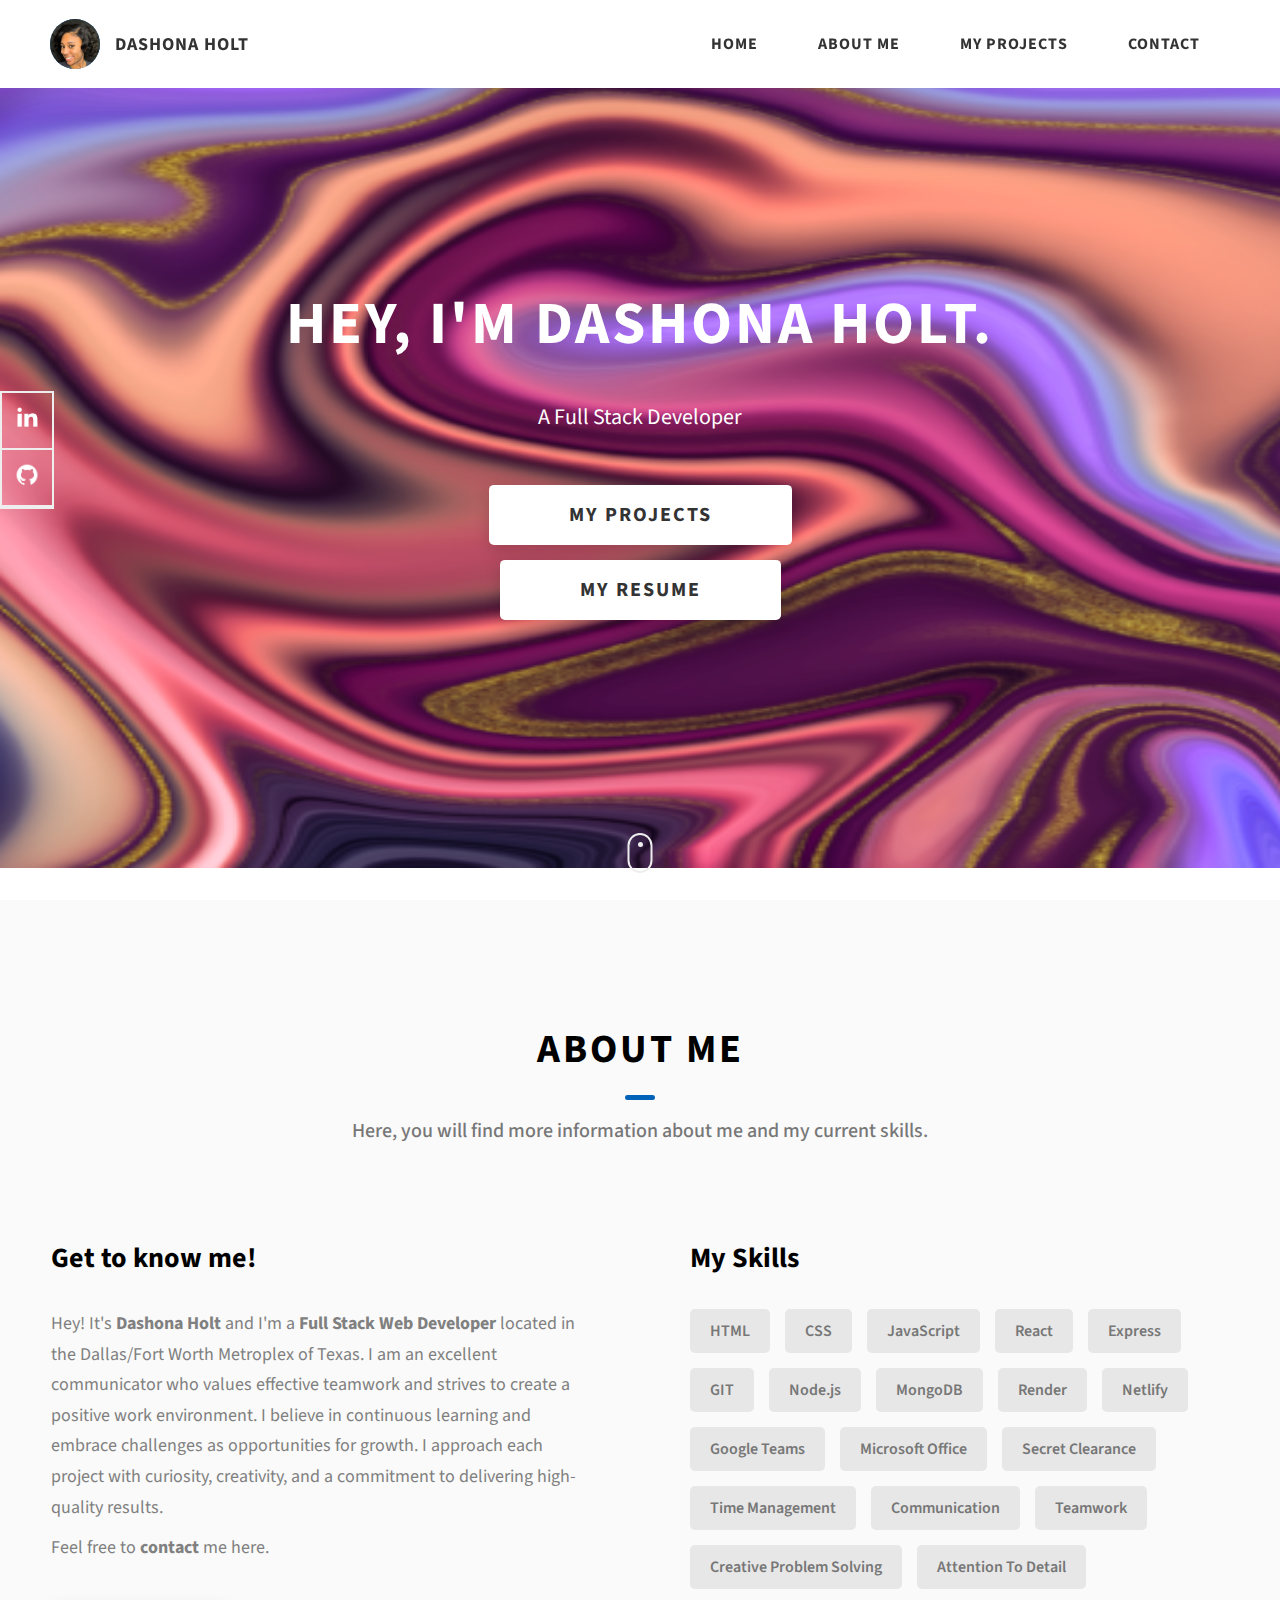
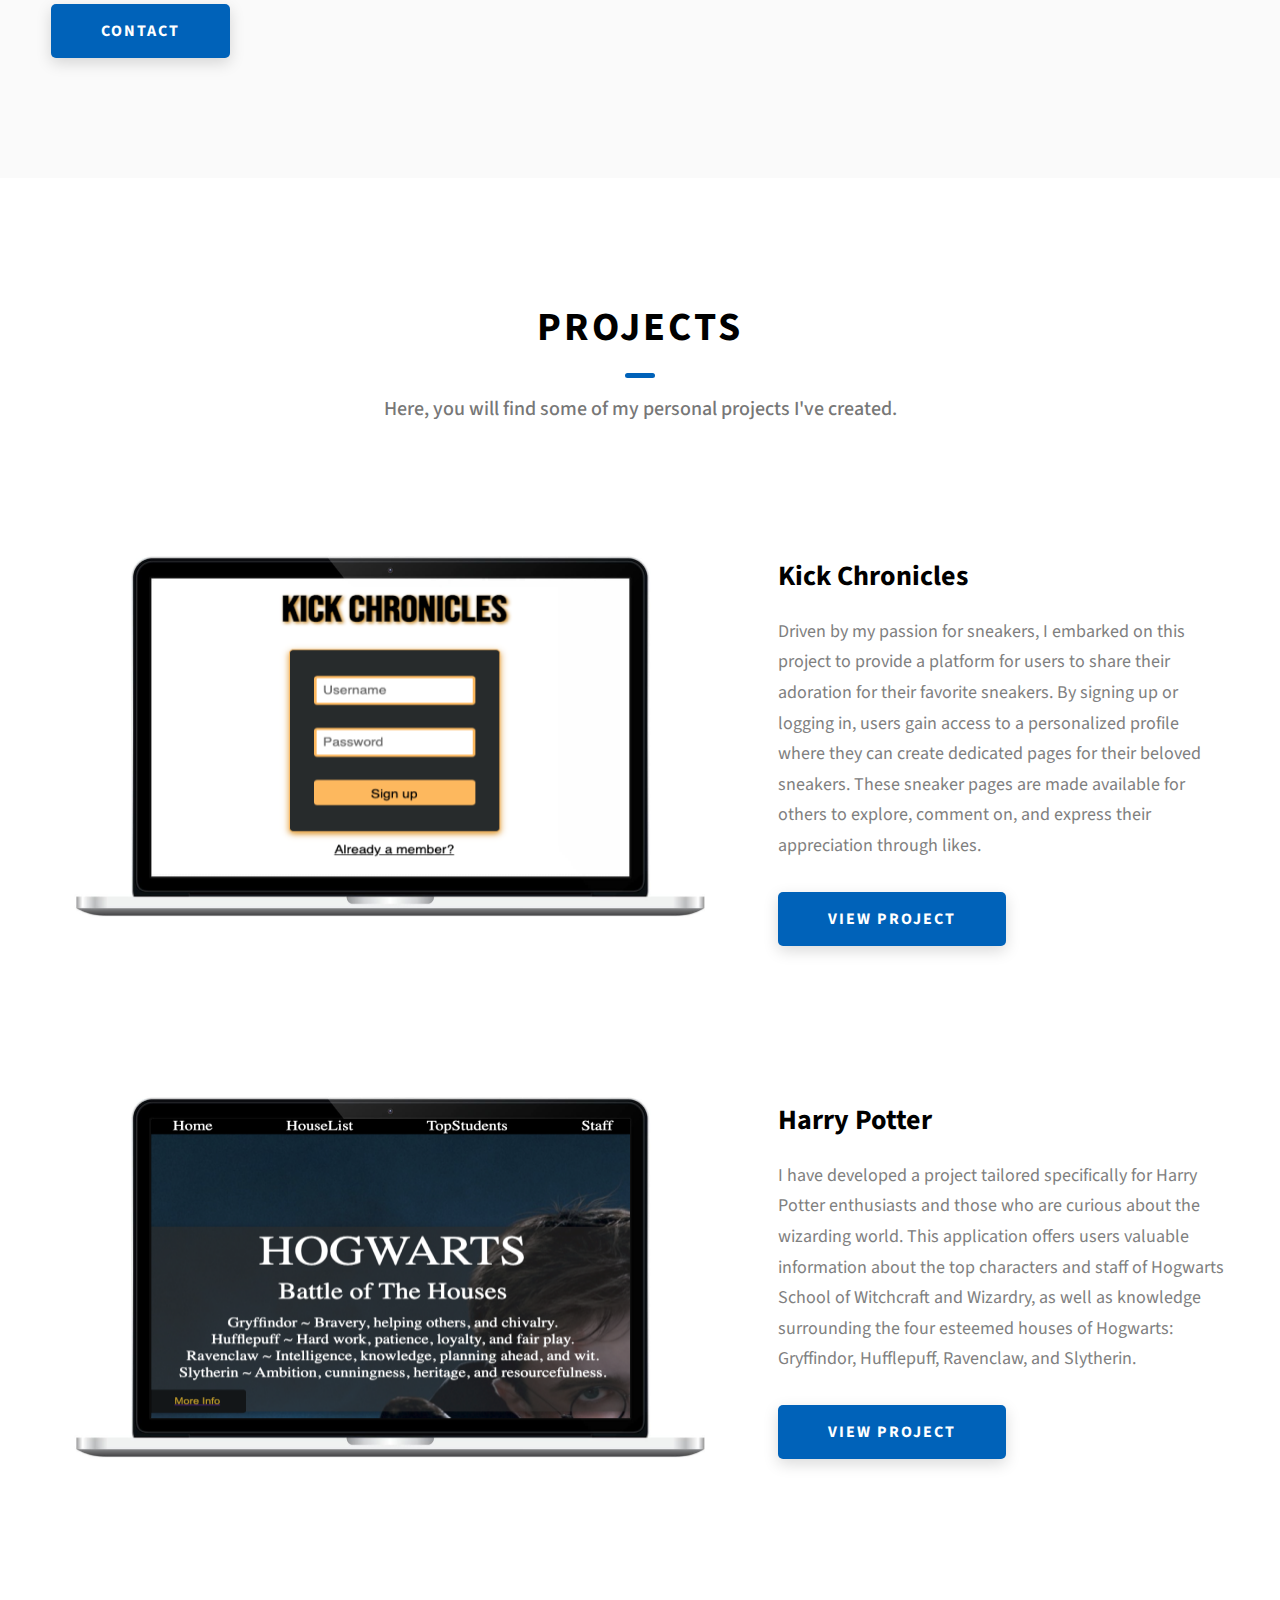
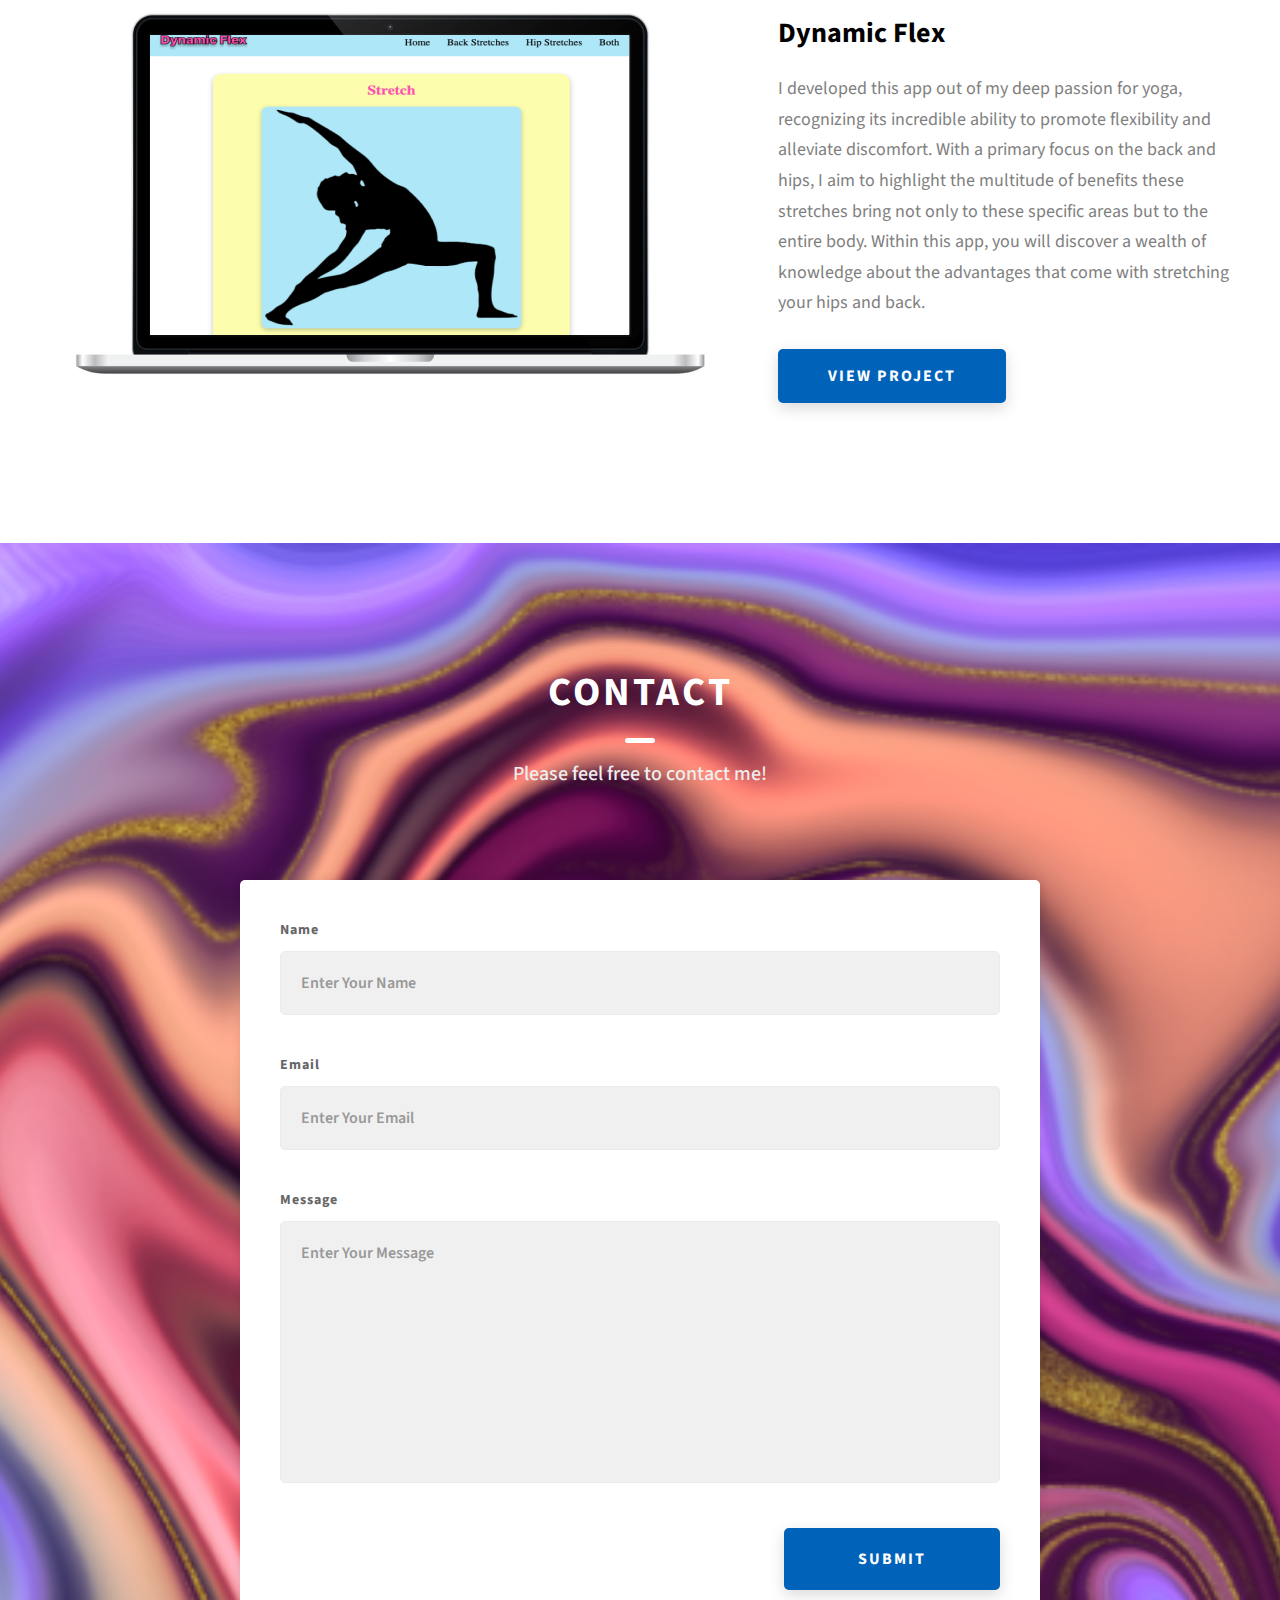
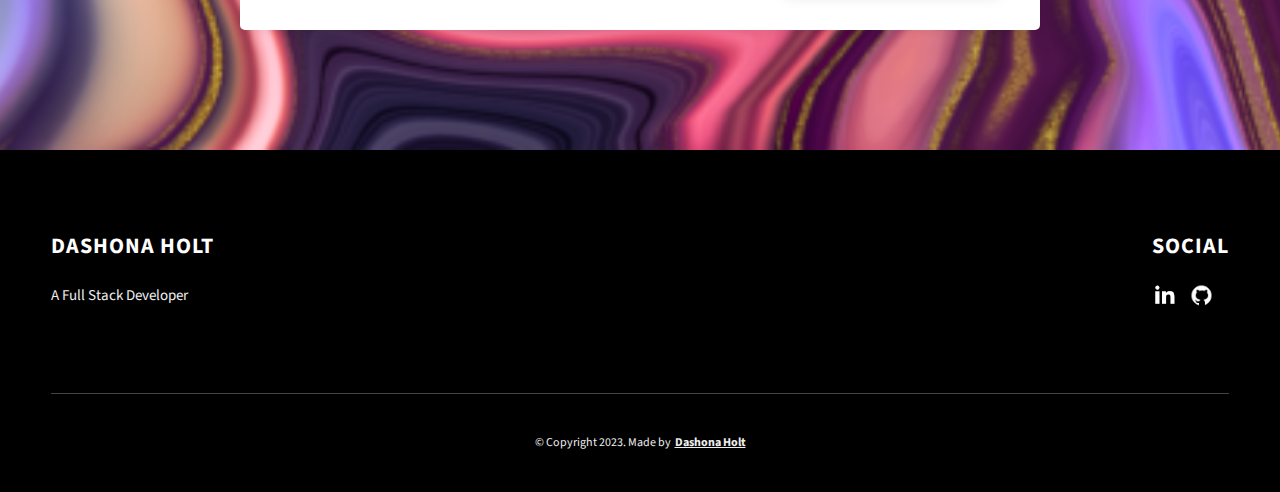
==== commit 9b311beb: "resume updates" ====
--- a/index.html
+++ b/index.html
@@ -93,7 +93,7 @@
           <a href="./#projects" class="btn btn--bg">My Projects</a>
           <br>
           <br>
-          <p><a href="https://docs.google.com/document/d/1VqMBOsso0ktJHoJXjQicAFx6pvvEFF7G/edit?usp=sharing&ouid=112536076471404578181&rtpof=true&sd=true" class="btn btn--bg">Resume</a></p>
+          <p><a href="https://docs.google.com/document/d/1-jhjzyrB-Xur2obLGz3tUrM7Q8bXlqWckPHzZCPItGE/edit?usp=sharing" class="btn btn--bg">My Resume</a></p>
         </div>
       </div>
       <div class="home-hero__socials">
